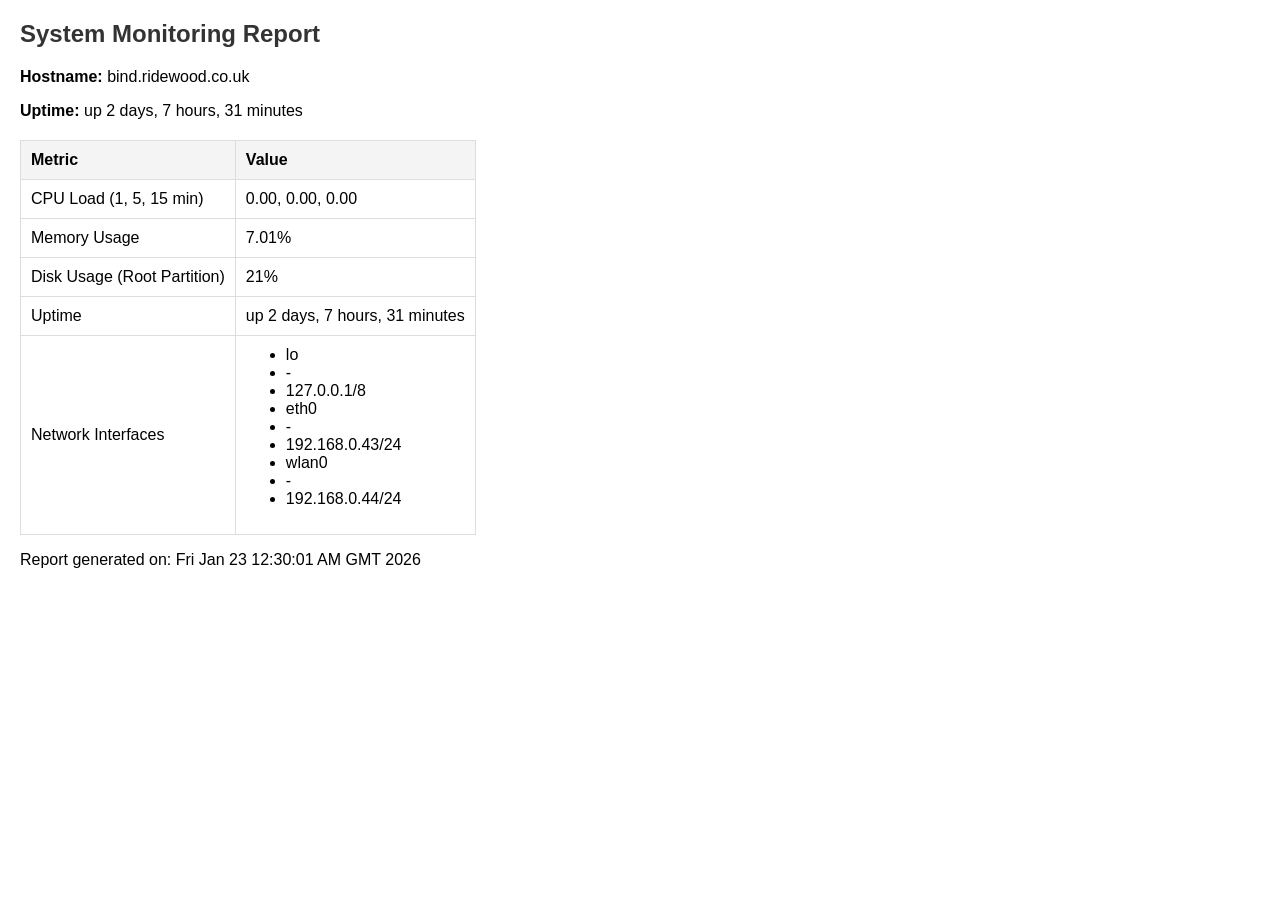
==== monitor/www/html/index.html @ a14c66e7 "pi update" ====
<html>
<head>
<title>System Monitoring Report</title>
<meta http-equiv='refresh' content='30'>
<style>
  body { font-family: Arial, sans-serif; margin: 20px; }
  h2 { color: #333; }
  table { width: 100%%; border-collapse: collapse; margin-top: 20px; }
  th, td { border: 1px solid #ddd; padding: 10px; text-align: left; }
  th { background-color: #f4f4f4; }
</style>
</head>
<body>
<h2>System Monitoring Report</h2>
<p><strong>Hostname:</strong> bind.ridewood.co.uk</p>
<p><strong>Uptime:</strong> up 2 days, 7 hours, 31 minutes</p>
<table>
<tr><th>Metric</th><th>Value</th></tr>
<tr><td>CPU Load (1, 5, 15 min)</td><td>0.00, 0.00, 0.00</td></tr>
<tr><td>Memory Usage</td><td>7.01%</td></tr>
<tr><td>Disk Usage (Root Partition)</td><td>21%</td></tr>
<tr><td>Uptime</td><td>up 2 days, 7 hours, 31 minutes</td></tr>
<tr><td>Network Interfaces</td><td><ul>
<li>lo</li>
<li>-</li>
<li>127.0.0.1/8</li>
<li>eth0</li>
<li>-</li>
<li>192.168.0.43/24</li>
<li>wlan0</li>
<li>-</li>
<li>192.168.0.44/24</li>
</ul></td></tr>
</table>
<p>Report generated on: Fri Jan 23 12:30:01 AM GMT 2026</p>
</body>
</html>
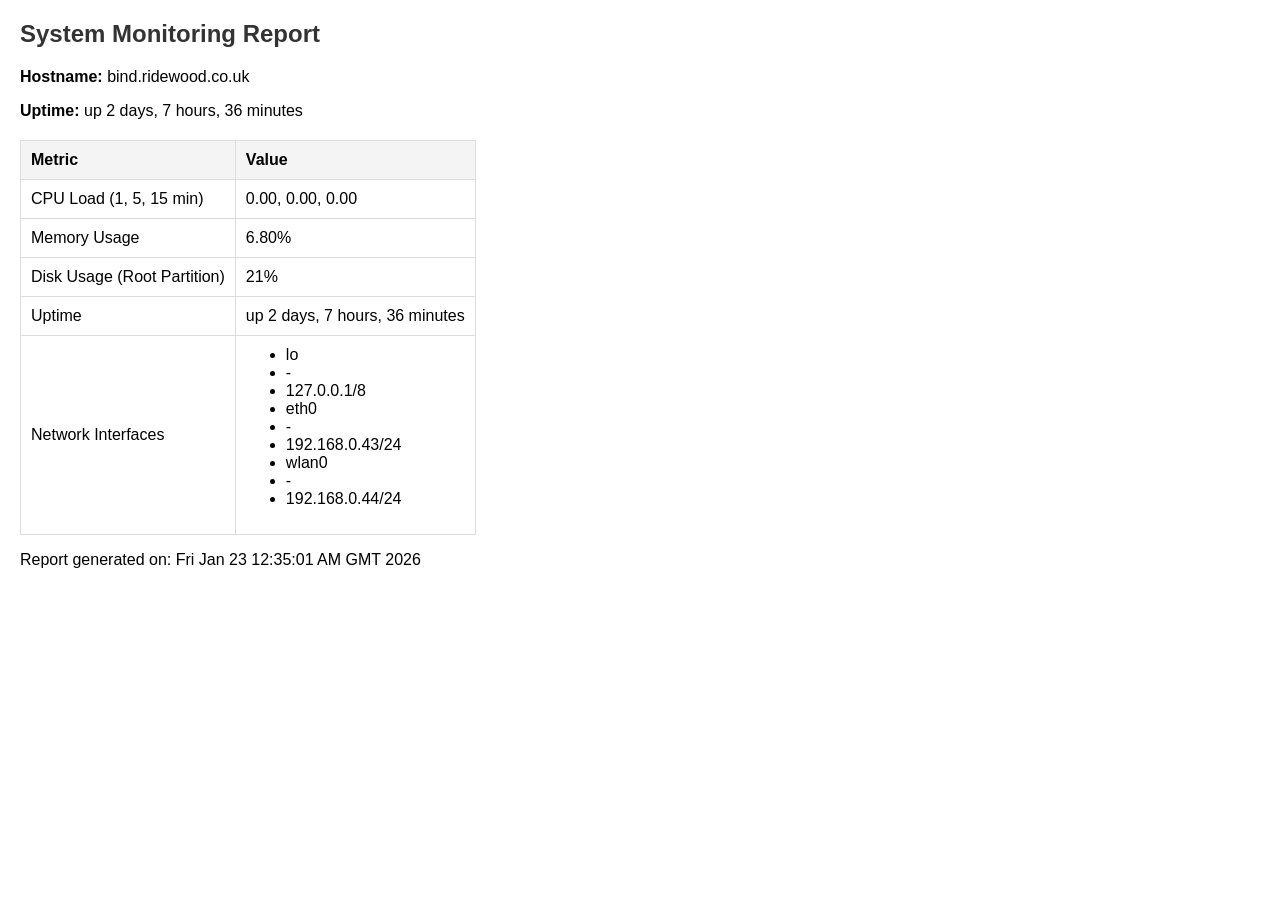
==== commit bb40179f: "pi update" ====
--- a/monitor/www/html/index.html
+++ b/monitor/www/html/index.html
@@ -13,13 +13,13 @@
 <body>
 <h2>System Monitoring Report</h2>
 <p><strong>Hostname:</strong> bind.ridewood.co.uk</p>
-<p><strong>Uptime:</strong> up 2 days, 7 hours, 31 minutes</p>
+<p><strong>Uptime:</strong> up 2 days, 7 hours, 36 minutes</p>
 <table>
 <tr><th>Metric</th><th>Value</th></tr>
 <tr><td>CPU Load (1, 5, 15 min)</td><td>0.00, 0.00, 0.00</td></tr>
-<tr><td>Memory Usage</td><td>7.01%</td></tr>
+<tr><td>Memory Usage</td><td>6.80%</td></tr>
 <tr><td>Disk Usage (Root Partition)</td><td>21%</td></tr>
-<tr><td>Uptime</td><td>up 2 days, 7 hours, 31 minutes</td></tr>
+<tr><td>Uptime</td><td>up 2 days, 7 hours, 36 minutes</td></tr>
 <tr><td>Network Interfaces</td><td><ul>
 <li>lo</li>
 <li>-</li>
@@ -32,6 +32,6 @@
 <li>192.168.0.44/24</li>
 </ul></td></tr>
 </table>
-<p>Report generated on: Fri Jan 23 12:30:01 AM GMT 2026</p>
+<p>Report generated on: Fri Jan 23 12:35:01 AM GMT 2026</p>
 </body>
 </html>
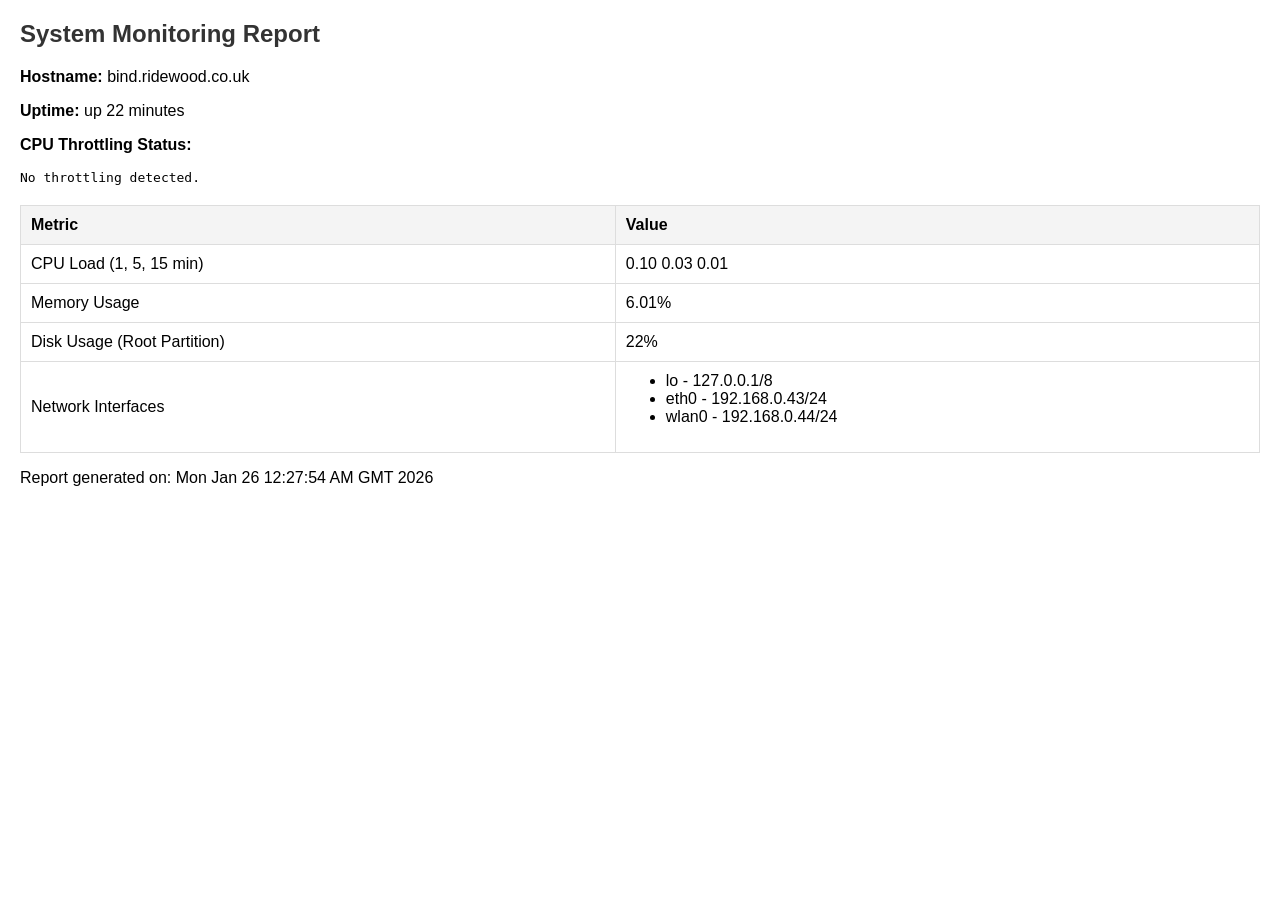
==== commit a0d76b0e: "local updates" ====
--- a/monitor/www/html/index.html
+++ b/monitor/www/html/index.html
@@ -1,37 +1,33 @@
 <html>
 <head>
 <title>System Monitoring Report</title>
-<meta http-equiv='refresh' content='30'>
+<meta http-equiv="refresh" content="30">
 <style>
   body { font-family: Arial, sans-serif; margin: 20px; }
   h2 { color: #333; }
-  table { width: 100%%; border-collapse: collapse; margin-top: 20px; }
+  table { width: 100%; border-collapse: collapse; margin-top: 20px; }
   th, td { border: 1px solid #ddd; padding: 10px; text-align: left; }
   th { background-color: #f4f4f4; }
 </style>
 </head>
 <body>
 <h2>System Monitoring Report</h2>
-<p><strong>Hostname:</strong> bind.ridewood.co.uk</p>
-<p><strong>Uptime:</strong> up 2 days, 7 hours, 36 minutes</p>
+  <p><strong>Hostname:</strong>              bind.ridewood.co.uk</p>
+  <p><strong>Uptime:</strong>                up 22 minutes</p>
+  <p><strong>CPU Throttling Status:</strong></p>
+  <pre>No throttling detected.</pre>
+
 <table>
-<tr><th>Metric</th><th>Value</th></tr>
-<tr><td>CPU Load (1, 5, 15 min)</td><td>0.00, 0.00, 0.00</td></tr>
-<tr><td>Memory Usage</td><td>6.80%</td></tr>
-<tr><td>Disk Usage (Root Partition)</td><td>21%</td></tr>
-<tr><td>Uptime</td><td>up 2 days, 7 hours, 36 minutes</td></tr>
-<tr><td>Network Interfaces</td><td><ul>
-<li>lo</li>
-<li>-</li>
-<li>127.0.0.1/8</li>
-<li>eth0</li>
-<li>-</li>
-<li>192.168.0.43/24</li>
-<li>wlan0</li>
-<li>-</li>
-<li>192.168.0.44/24</li>
+  <tr><th>Metric</th><th>Value</th></tr>
+  <tr><td>CPU Load (1, 5, 15 min)</td>      <td>0.10 0.03 0.01</td></tr>
+  <tr><td>Memory Usage</td>                 <td>6.01%</td></tr>
+  <tr><td>Disk Usage (Root Partition)</td>  <td>22%</td></tr>
+  <tr><td>Network Interfaces</td><td><ul>
+<li>lo - 127.0.0.1/8</li>
+<li>eth0 - 192.168.0.43/24</li>
+<li>wlan0 - 192.168.0.44/24</li>
 </ul></td></tr>
 </table>
-<p>Report generated on: Fri Jan 23 12:35:01 AM GMT 2026</p>
+<p>Report generated on: Mon Jan 26 12:27:54 AM GMT 2026</p>
 </body>
 </html>
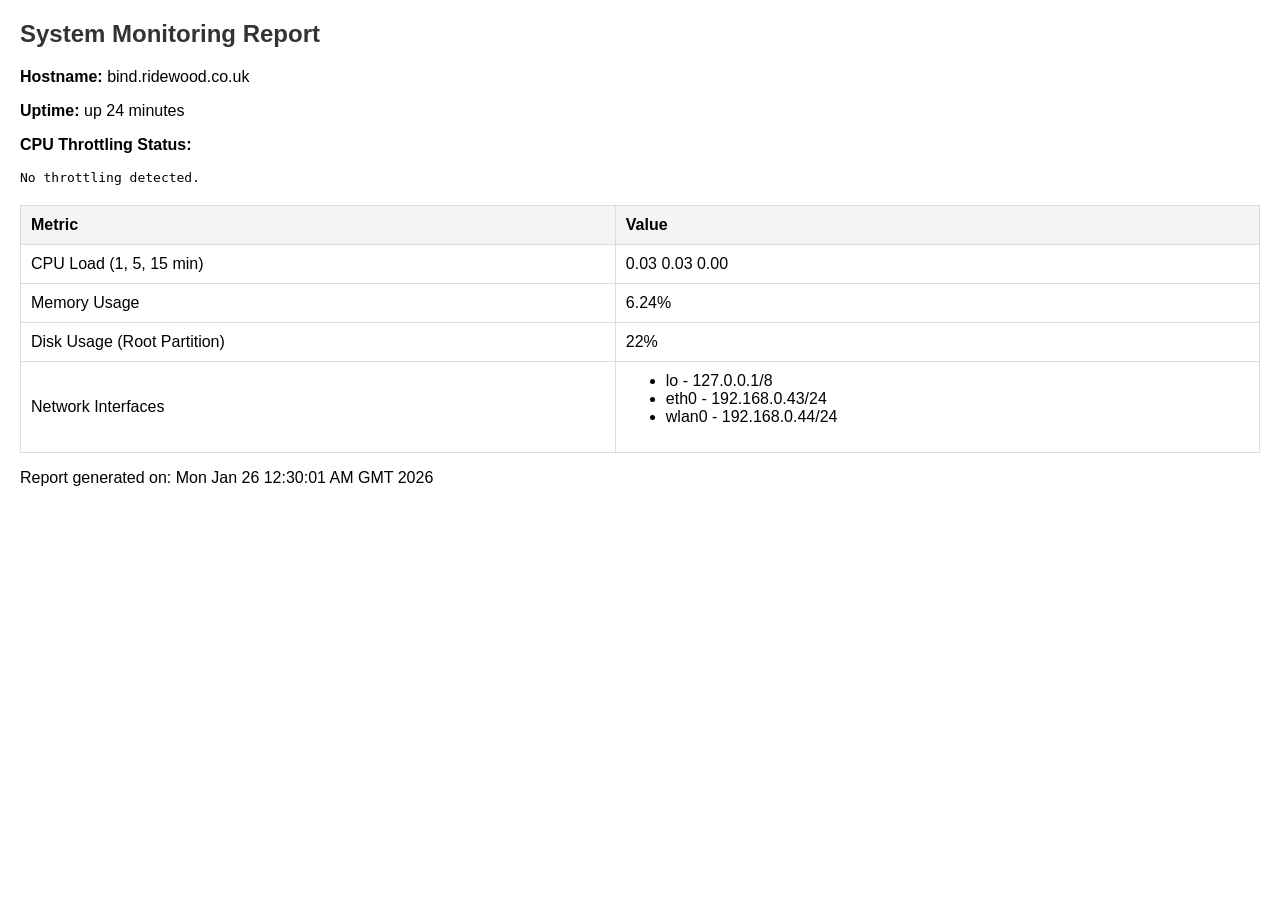
==== commit c0af1d53: "local updates" ====
--- a/monitor/www/html/index.html
+++ b/monitor/www/html/index.html
@@ -13,14 +13,14 @@
 <body>
 <h2>System Monitoring Report</h2>
   <p><strong>Hostname:</strong>              bind.ridewood.co.uk</p>
-  <p><strong>Uptime:</strong>                up 22 minutes</p>
+  <p><strong>Uptime:</strong>                up 24 minutes</p>
   <p><strong>CPU Throttling Status:</strong></p>
   <pre>No throttling detected.</pre>
 
 <table>
   <tr><th>Metric</th><th>Value</th></tr>
-  <tr><td>CPU Load (1, 5, 15 min)</td>      <td>0.10 0.03 0.01</td></tr>
-  <tr><td>Memory Usage</td>                 <td>6.01%</td></tr>
+  <tr><td>CPU Load (1, 5, 15 min)</td>      <td>0.03 0.03 0.00</td></tr>
+  <tr><td>Memory Usage</td>                 <td>6.24%</td></tr>
   <tr><td>Disk Usage (Root Partition)</td>  <td>22%</td></tr>
   <tr><td>Network Interfaces</td><td><ul>
 <li>lo - 127.0.0.1/8</li>
@@ -28,6 +28,6 @@
 <li>wlan0 - 192.168.0.44/24</li>
 </ul></td></tr>
 </table>
-<p>Report generated on: Mon Jan 26 12:27:54 AM GMT 2026</p>
+<p>Report generated on: Mon Jan 26 12:30:01 AM GMT 2026</p>
 </body>
 </html>
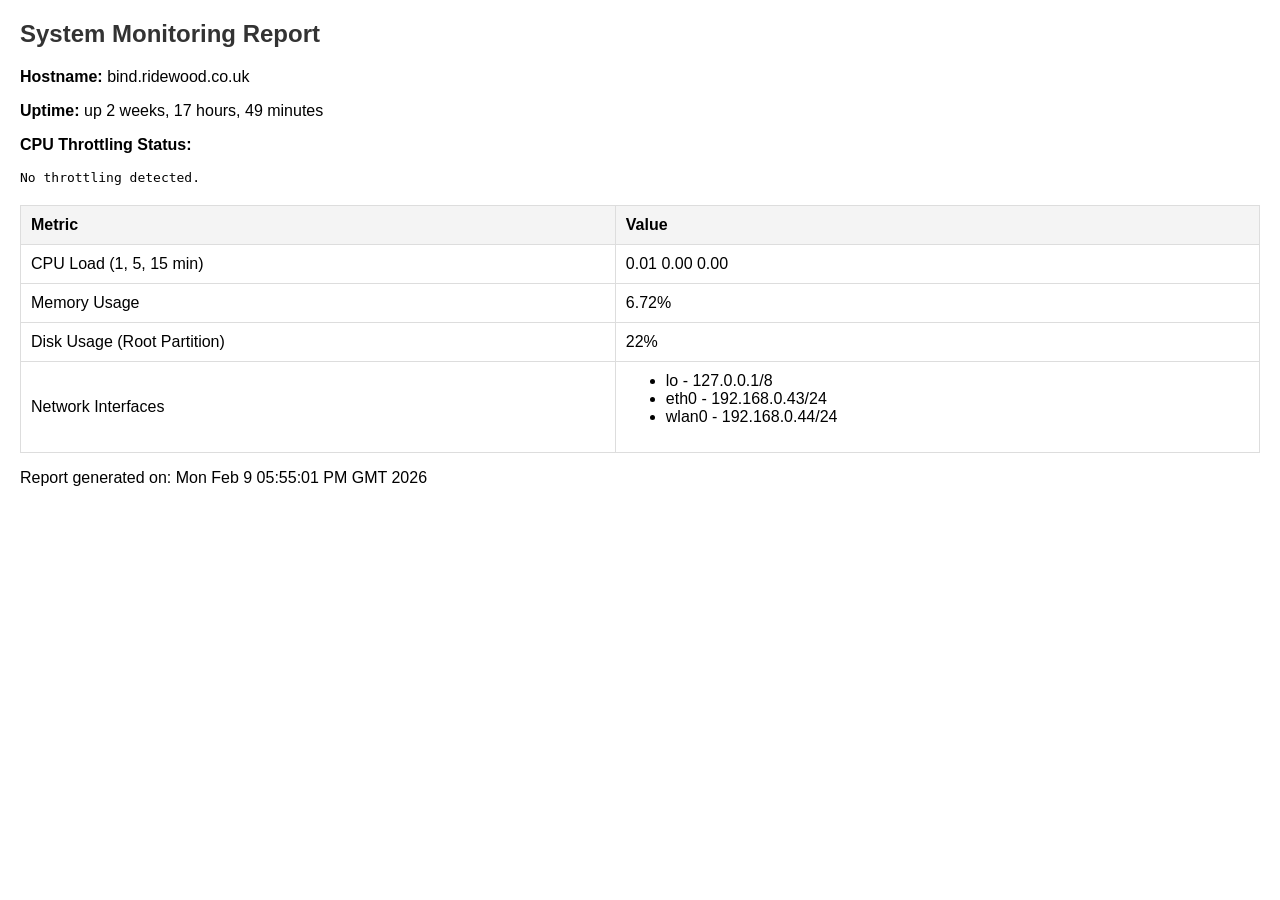
==== commit aa20c11d: "Home page updates" ====
--- a/monitor/www/html/index.html
+++ b/monitor/www/html/index.html
@@ -13,14 +13,14 @@
 <body>
 <h2>System Monitoring Report</h2>
   <p><strong>Hostname:</strong>              bind.ridewood.co.uk</p>
-  <p><strong>Uptime:</strong>                up 24 minutes</p>
+  <p><strong>Uptime:</strong>                up 2 weeks, 17 hours, 49 minutes</p>
   <p><strong>CPU Throttling Status:</strong></p>
   <pre>No throttling detected.</pre>
 
 <table>
   <tr><th>Metric</th><th>Value</th></tr>
-  <tr><td>CPU Load (1, 5, 15 min)</td>      <td>0.03 0.03 0.00</td></tr>
-  <tr><td>Memory Usage</td>                 <td>6.24%</td></tr>
+  <tr><td>CPU Load (1, 5, 15 min)</td>      <td>0.01 0.00 0.00</td></tr>
+  <tr><td>Memory Usage</td>                 <td>6.72%</td></tr>
   <tr><td>Disk Usage (Root Partition)</td>  <td>22%</td></tr>
   <tr><td>Network Interfaces</td><td><ul>
 <li>lo - 127.0.0.1/8</li>
@@ -28,6 +28,6 @@
 <li>wlan0 - 192.168.0.44/24</li>
 </ul></td></tr>
 </table>
-<p>Report generated on: Mon Jan 26 12:30:01 AM GMT 2026</p>
+<p>Report generated on: Mon Feb  9 05:55:01 PM GMT 2026</p>
 </body>
 </html>
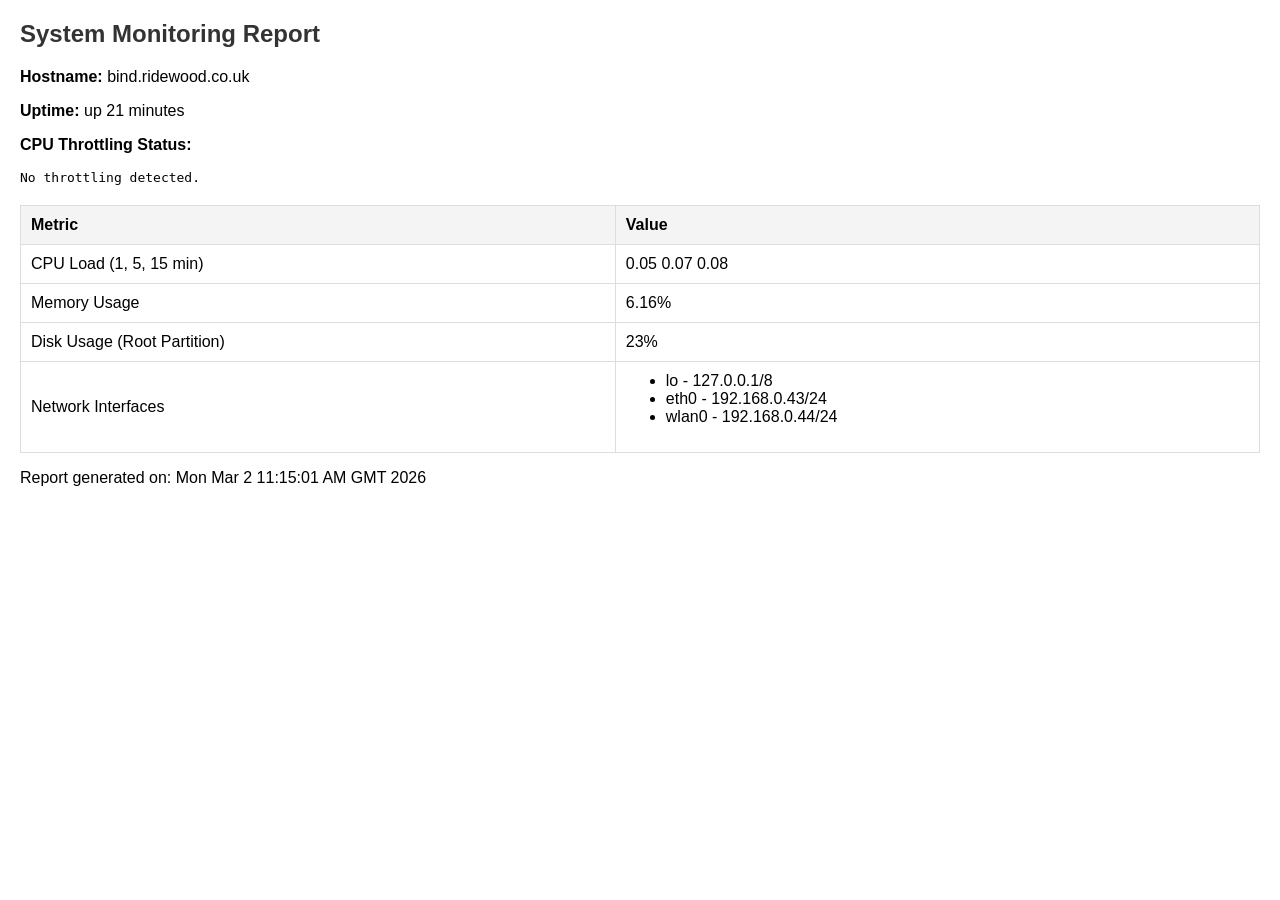
==== commit 552b020b: "Home page updates" ====
--- a/monitor/www/html/index.html
+++ b/monitor/www/html/index.html
@@ -13,21 +13,21 @@
 <body>
 <h2>System Monitoring Report</h2>
   <p><strong>Hostname:</strong>              bind.ridewood.co.uk</p>
-  <p><strong>Uptime:</strong>                up 2 weeks, 17 hours, 49 minutes</p>
+  <p><strong>Uptime:</strong>                up 21 minutes</p>
   <p><strong>CPU Throttling Status:</strong></p>
   <pre>No throttling detected.</pre>
 
 <table>
   <tr><th>Metric</th><th>Value</th></tr>
-  <tr><td>CPU Load (1, 5, 15 min)</td>      <td>0.01 0.00 0.00</td></tr>
-  <tr><td>Memory Usage</td>                 <td>6.72%</td></tr>
-  <tr><td>Disk Usage (Root Partition)</td>  <td>22%</td></tr>
+  <tr><td>CPU Load (1, 5, 15 min)</td>      <td>0.05 0.07 0.08</td></tr>
+  <tr><td>Memory Usage</td>                 <td>6.16%</td></tr>
+  <tr><td>Disk Usage (Root Partition)</td>  <td>23%</td></tr>
   <tr><td>Network Interfaces</td><td><ul>
 <li>lo - 127.0.0.1/8</li>
 <li>eth0 - 192.168.0.43/24</li>
 <li>wlan0 - 192.168.0.44/24</li>
 </ul></td></tr>
 </table>
-<p>Report generated on: Mon Feb  9 05:55:01 PM GMT 2026</p>
+<p>Report generated on: Mon Mar  2 11:15:01 AM GMT 2026</p>
 </body>
 </html>
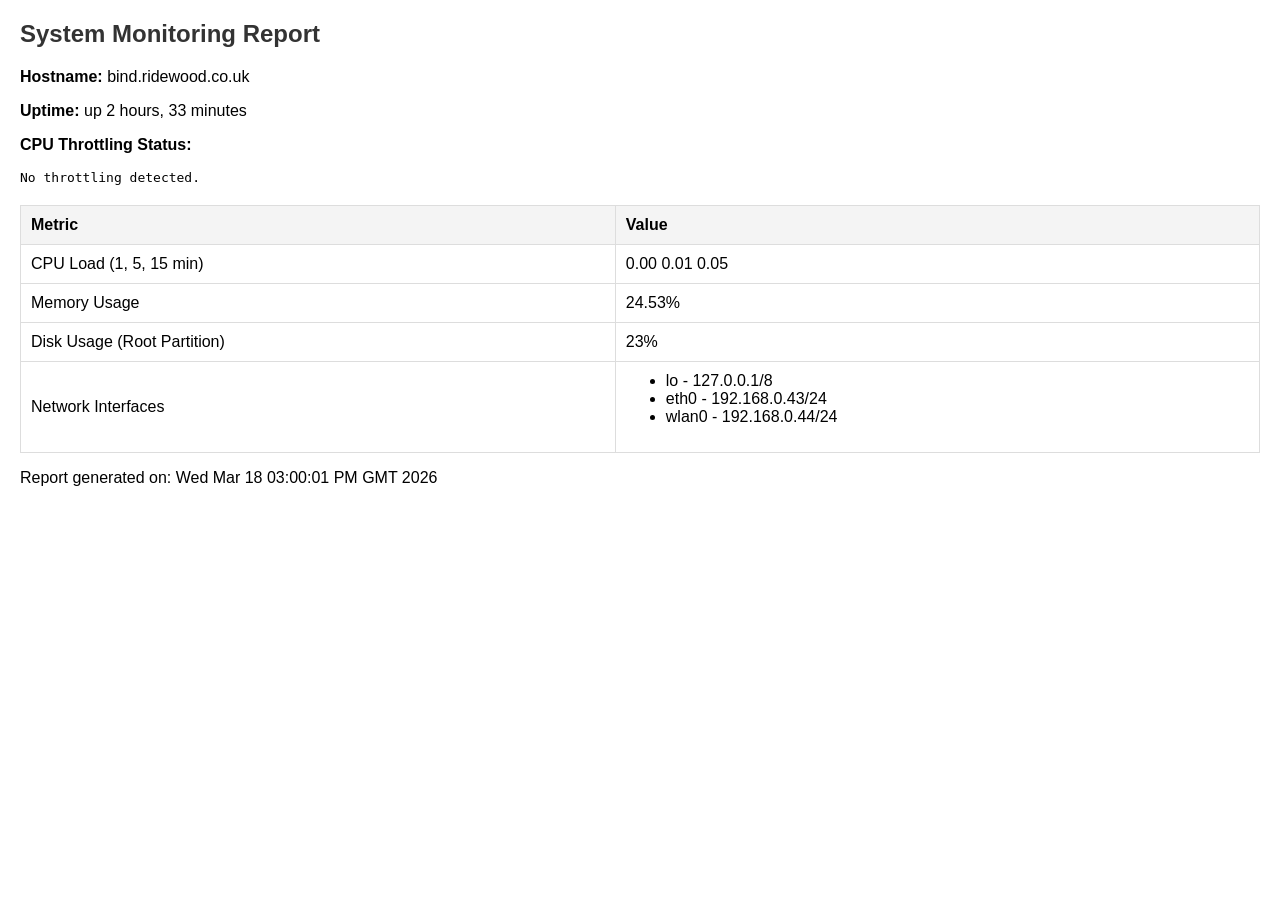
==== commit 600be68d: "chmod executable" ====
--- a/monitor/www/html/index.html
+++ b/monitor/www/html/index.html
@@ -13,14 +13,14 @@
 <body>
 <h2>System Monitoring Report</h2>
   <p><strong>Hostname:</strong>              bind.ridewood.co.uk</p>
-  <p><strong>Uptime:</strong>                up 21 minutes</p>
+  <p><strong>Uptime:</strong>                up 2 hours, 33 minutes</p>
   <p><strong>CPU Throttling Status:</strong></p>
   <pre>No throttling detected.</pre>
 
 <table>
   <tr><th>Metric</th><th>Value</th></tr>
-  <tr><td>CPU Load (1, 5, 15 min)</td>      <td>0.05 0.07 0.08</td></tr>
-  <tr><td>Memory Usage</td>                 <td>6.16%</td></tr>
+  <tr><td>CPU Load (1, 5, 15 min)</td>      <td>0.00 0.01 0.05</td></tr>
+  <tr><td>Memory Usage</td>                 <td>24.53%</td></tr>
   <tr><td>Disk Usage (Root Partition)</td>  <td>23%</td></tr>
   <tr><td>Network Interfaces</td><td><ul>
 <li>lo - 127.0.0.1/8</li>
@@ -28,6 +28,6 @@
 <li>wlan0 - 192.168.0.44/24</li>
 </ul></td></tr>
 </table>
-<p>Report generated on: Mon Mar  2 11:15:01 AM GMT 2026</p>
+<p>Report generated on: Wed Mar 18 03:00:01 PM GMT 2026</p>
 </body>
 </html>
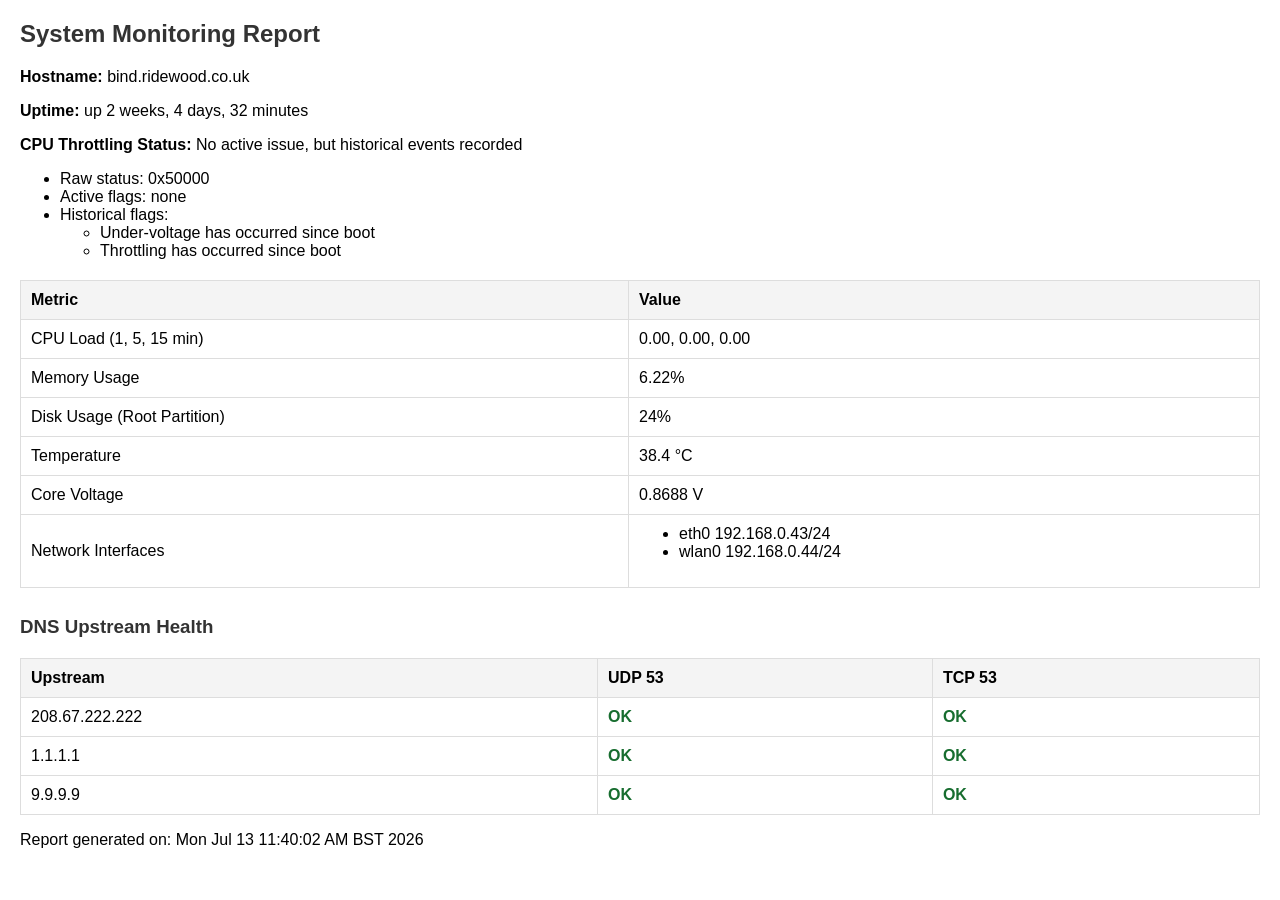
==== commit d2b19639: "updates" ====
--- a/monitor/www/html/index.html
+++ b/monitor/www/html/index.html
@@ -1,33 +1,52 @@
 <html>
 <head>
 <title>System Monitoring Report</title>
-<meta http-equiv="refresh" content="30">
+<meta charset='utf-8'>
+<meta http-equiv='refresh' content='30'>
 <style>
   body { font-family: Arial, sans-serif; margin: 20px; }
   h2 { color: #333; }
+  h3 { color: #333; margin-top: 28px; }
   table { width: 100%; border-collapse: collapse; margin-top: 20px; }
   th, td { border: 1px solid #ddd; padding: 10px; text-align: left; }
   th { background-color: #f4f4f4; }
+  .ok { color: #176d2f; font-weight: 600; }
+  .fail { color: #aa1e1e; font-weight: 600; }
+  .na { color: #555; font-weight: 600; }
 </style>
 </head>
 <body>
 <h2>System Monitoring Report</h2>
-  <p><strong>Hostname:</strong>              bind.ridewood.co.uk</p>
-  <p><strong>Uptime:</strong>                up 2 hours, 33 minutes</p>
-  <p><strong>CPU Throttling Status:</strong></p>
-  <pre>No throttling detected.</pre>
-
+<p><strong>Hostname:</strong> bind.ridewood.co.uk</p>
+<p><strong>Uptime:</strong> up 2 weeks, 4 days, 32 minutes</p>
+<p><strong>CPU Throttling Status:</strong> No active issue, but historical events recorded</p>
+<ul>
+<li>Raw status: 0x50000</li>
+<li>Active flags: none</li>
+<li>Historical flags:<ul>
+<li>Under-voltage has occurred since boot</li>
+<li>Throttling has occurred since boot</li>
+</ul></li>
+</ul>
 <table>
-  <tr><th>Metric</th><th>Value</th></tr>
-  <tr><td>CPU Load (1, 5, 15 min)</td>      <td>0.00 0.01 0.05</td></tr>
-  <tr><td>Memory Usage</td>                 <td>24.53%</td></tr>
-  <tr><td>Disk Usage (Root Partition)</td>  <td>23%</td></tr>
-  <tr><td>Network Interfaces</td><td><ul>
-<li>lo - 127.0.0.1/8</li>
-<li>eth0 - 192.168.0.43/24</li>
-<li>wlan0 - 192.168.0.44/24</li>
+<tr><th>Metric</th><th>Value</th></tr>
+<tr><td>CPU Load (1, 5, 15 min)</td><td>0.00, 0.00, 0.00</td></tr>
+<tr><td>Memory Usage</td><td>6.22%</td></tr>
+<tr><td>Disk Usage (Root Partition)</td><td>24%</td></tr>
+<tr><td>Temperature</td><td>38.4 &deg;C</td></tr>
+<tr><td>Core Voltage</td><td>0.8688 V</td></tr>
+<tr><td>Network Interfaces</td><td><ul>
+<li>eth0 192.168.0.43/24</li>
+<li>wlan0 192.168.0.44/24</li>
 </ul></td></tr>
 </table>
-<p>Report generated on: Wed Mar 18 03:00:01 PM GMT 2026</p>
+<h3>DNS Upstream Health</h3>
+<table>
+<tr><th>Upstream</th><th>UDP 53</th><th>TCP 53</th></tr>
+<tr><td>208.67.222.222</td><td class='ok'>OK</td><td class='ok'>OK</td></tr>
+<tr><td>1.1.1.1</td><td class='ok'>OK</td><td class='ok'>OK</td></tr>
+<tr><td>9.9.9.9</td><td class='ok'>OK</td><td class='ok'>OK</td></tr>
+</table>
+<p>Report generated on: Mon Jul 13 11:40:02 AM BST 2026</p>
 </body>
 </html>
